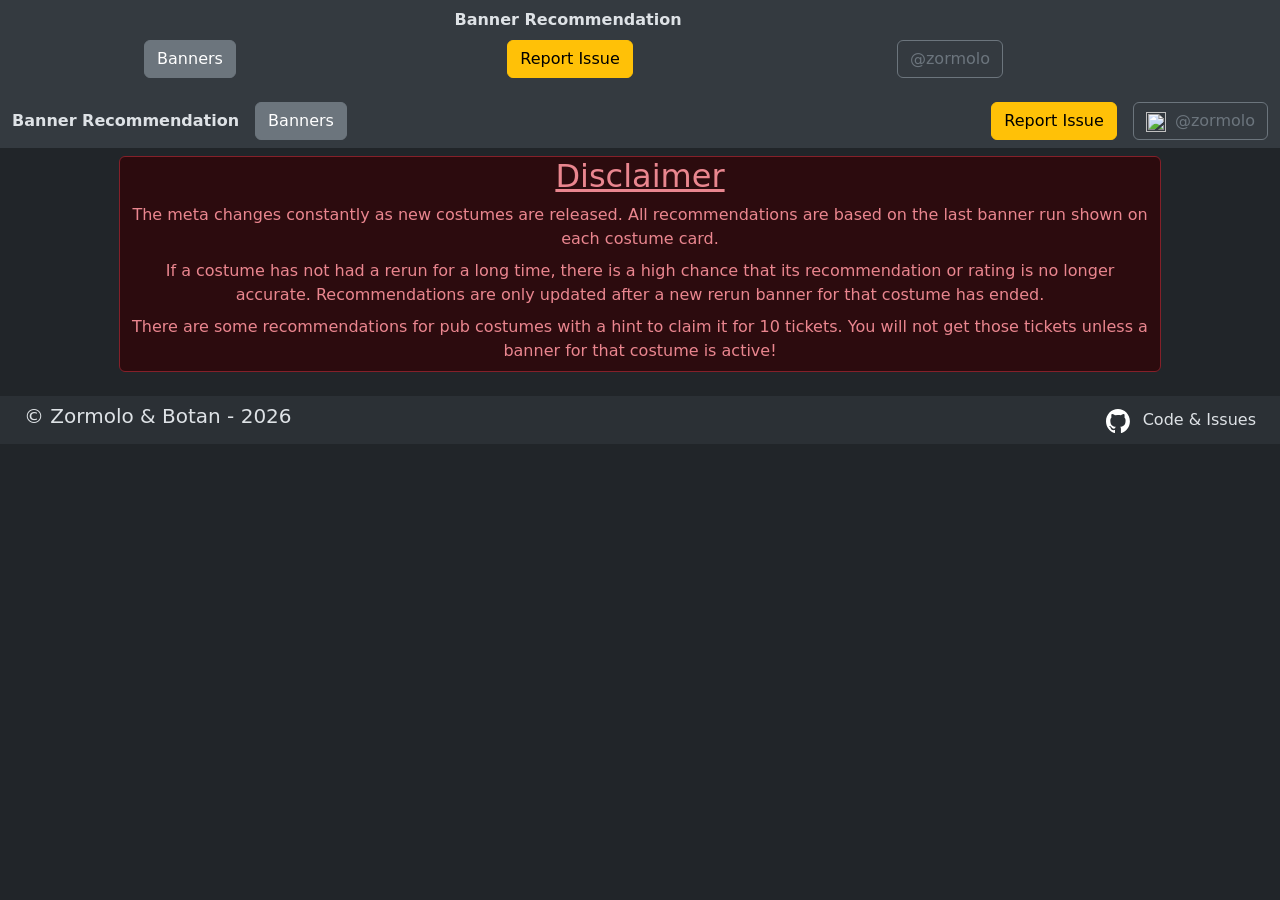
==== archive.html @ 7962ca21 "Standadized Roles, Added Badges for Displaying the roles on bannerCard / costumeCard" ====
<!DOCTYPE html>
<html lang="en" data-bs-theme="dark">
<head>
  <meta charset="UTF-8">
  <meta name="viewport" content="width=device-width, initial-scale=1.0">
  <meta name="description" content="A Site about Banner Recommendations for the Game: Brown Dust 2. Made by Zormolo & Botan">

  <link rel="icon" type="image/x-icon" href="./public/images/favicon/favicon.ico">
  <link rel="icon" type="image/png" sizes="16x16" href="./public/images/favicon/favicon-16x16.png">
  <link rel="icon" type="image/png" sizes="32x32" href="./public/images/favicon/favicon-32x32.png">
  <link rel="apple-touch-icon" sizes="180x180" href="./public/images/favicon/apple-touch-icon.png">
  <link rel="icon" type="image/png" sizes="192x192" href="./public/images/favicon/android-chrome-192x192.png">
  <link rel="icon" type="image/png" sizes="512x512" href="./public/images/favicon/android-chrome-512x512.png">

  <meta name="google-site-verification" content="iyQmtyQWnobFeqFgzh3pwhKETdWEKxUW23xHzJHVGwA" />
  <meta name="robots" content="index, follow">
  <meta name="googlebot" content="index, follow">

  <link rel="preload" href="./public/js/generateArchive.js" crossorigin="anonymous" as="script">
  <link rel="preload" href="https://cdn.jsdelivr.net/npm/bootstrap@5.3.8/dist/css/bootstrap.min.css" integrity="sha384-sRIl4kxILFvY47J16cr9ZwB07vP4J8+LH7qKQnuqkuIAvNWLzeN8tE5YBujZqJLB" crossorigin="anonymous" as="style">
  <link rel="preload" href="./public/css/custom.css" crossorigin="anonymous" as="style">
  <link rel="preload" href="https://cdn.jsdelivr.net/npm/bootstrap@5.3.8/dist/js/bootstrap.bundle.min.js" integrity="sha384-FKyoEForCGlyvwx9Hj09JcYn3nv7wiPVlz7YYwJrWVcXK/BmnVDxM+D2scQbITxI" crossorigin="anonymous" as="script">

  <link rel="stylesheet" href="https://cdn.jsdelivr.net/npm/bootstrap@5.3.8/dist/css/bootstrap.min.css" integrity="sha384-sRIl4kxILFvY47J16cr9ZwB07vP4J8+LH7qKQnuqkuIAvNWLzeN8tE5YBujZqJLB" crossorigin="anonymous">
  <link rel="stylesheet" href="./public/css/custom.css" crossorigin="anonymous">
  <title>Brown Dust 2 - Banner Recommendation</title>
</head>
<body class="container-fluid">
    <header class="row small-header">
      <nav class="col navbar bg-body-secondary">
        <div class="container justify-content-center w-100 mx-0 px-0">
          <div class="row w-100 text-center pb-2 mx-0" >
            <div class="col pe-3"><b>Banner Recommendation</b></div>
          </div>
          <div class="row pb-2 w-100 mx-0">
            <div class="col-4 text-center">
              <a class="btn btn-secondary" href="/BD2-Banner-Recommendation/">Banners</a>
            </div>
            <div class="col-4 text-center">
              <a class="btn btn-warning text-truncate" href="https://github.com/Zormolo/BD2-Banner-Recommendation/issues/new" target="_blank">Report Issue</a>
            </div>
            <div class="col-4 text-center">
              <a class="btn btn-outline-secondary">@zormolo</a>
            </div>
          </div>
        </div>
      </nav>
  </header>
  <header class="row big-header">
    <nav class="navbar bg-body-secondary">
      <div class="container-fluid">

        <div class="d-flex flex-row align-items-center">
          <div class="pe-3"><b>Banner Recommendation</b></div>
          <div> <a class="btn btn-secondary" href="/BD2-Banner-Recommendation">Banners</a></div>
        </div>

        <ul class="navbar-nav flex-row gap-3">
          <li class="nav-item">
            <a class="btn btn-warning" href="https://github.com/Zormolo/BD2-Banner-Recommendation/issues/new" target="_blank">Report Issue</a>
          </li>
          <li class="nav-item d-flex align-items-center">
            <a class="btn btn-outline-secondary">
              <span class="pe-1">
                <img src="./public/images/discord.svg" width="20px" height="20px" alt="">
              </span>
              @zormolo
            </a
>         </li>
        </ul>

      </div>
    </nav>
  </header>

<main class="row">
    <div id="main-container" class="container-fluid pt-2">
      <div class="row pb-3">
        <div class="col-12 col-md-11 col-xl-10 mx-auto">
          <section class="container-fluid pb-2 border rounded bg-danger-subtle border-danger-subtle">

            <div class="row">
              <div class="col-2 d-flex justify-content-center mx-0 flex-grow-1 text-danger-emphasis">
                <h2><u>Disclaimer</u></h2>
              </div>
            </div>

            <div class="row">
              <div class="col-2 d-flex flex-column mx-0 flex-grow-1 text-center text-danger-emphasis">
                <div class="col">
                  The meta changes constantly as new costumes are released. All recommendations are based on the last banner run shown on each costume card.
                </div>
                <div class="col pt-2">
                  If a costume has not had a rerun for a long time, there is a high chance that its recommendation or rating is no longer accurate. Recommendations are only updated after a new rerun banner for that costume has ended.
                </div>
                <div class="col pt-2">
                  There are some recommendations for pub costumes with a hint to claim it for 10 tickets. You will not get those tickets unless a banner for that costume is active!
                </div>
              </div>
            </div>

          </section>
        </div>
      </div>

      <template id="costumeCard">
        <section data-char-banner-card class="row pt-2">
          <div class="col-11 mx-auto bg-body-tertiary rounded">
            <div class="row h-100 py-2">

              <div class="col-12 col-md-4 col-xl-2 pe-2 borderless border-end">
                <div class="w-100 h-100 d-flex justify-content-center">
                  <picture class="my-auto">
                    <source data-costume-image-avif class="costumeSize" type="image/avif" />
                    <img data-costume-image class="costumeSize" loading="lazy">
                  </picture>
                </div>
              </div>

              <div class="col d-flex flex-column">
                <div class="row border-bottom mx-1 pb-2 pt-4 pt-md-0  border-2">
                  <div data-banner-name class="col d-flex justify-content-center">
                  </div>
                </div>

                <div class="row pt-2">
                  <div class="col">
                    <div class="container-fluid">
                      <ul class="nav nav-pills gap-1" role="tablist">
                        <li class="nav-item">
                          <button class="nav-link active" data-basic-tab data-bs-toggle="tab" data-bs-target="#basic" type="button" role="tab">Basic Info</button>
                        </li>
                        <li class="nav-item">
                          <button class="nav-link" data-pac-tab data-bs-toggle="tab" data-bs-target="#pac" type="button" role="tab">Pros & Cons</button>
                        </li>
                        <li class="nav-item">
                          <button class="nav-link" data-mode-tab data-bs-toggle="tab" data-bs-target="#mode" type="button" role="tab">Mode Rating</button>
                        </li>
                      </ul>
                    </div>
                  </div>
                </div>

                <div class="tab-content d-flex flex-grow-1">
                  <div class="container-fluid tab-pane fade show active" id="basic" role="tabpanel">
                    <div class="row h-100">

                      <div class="col-12 col-xl-4 col-xxl-4 pe-0 pt-3 pb-2 py-xl-0 d-flex align-items-center">
                        <div class="w-100">
                          <ul class="list-unstyled">
                            <li class="pb-1"><span data-role><b>Role - </b></span></li>
                            <li><span><b>Element - </b><img data-property loading="lazy" width="32px" height="32px"></span></li>
                            <li><span data-dmg-type><b class="text-light">Damage Type - </b></span></li>
                            <br>
                            <li><b>Last Banner:</b></li>
                            <li data-banner-periode class="text-danger"></li>
                          </ul>
                        </div>
                      </div>

                      <div class="col-12 col-xl-8 col-xxl-4 d-flex align-items-center">
                        <div class="container-fluid">
                          <div class="row pb-3">
                            <div class="col">
                              <h2>Breakpoints:</h2>
                            </div>
                          </div>
                          <div class="row w-100">
                            <div class="col">
                              <ul data-breakpoints class="list-group list-group-flush p-2 border border-3 rounded"></ul>
                            </div>
                          </div>
                        </div>

                      </div>

                      <div class="col-12 col-xl-12 col-xxl-4 pt-3 pt-xxl-0 d-flex align-items-center">
                        <div class="container-fluid">
                          <div class="row pb-3">
                            <div class="col">
                              <h2>Should you pull on this banner?</h2>
                            </div>
                          </div>
                          <div class="row">
                            <div class="col">
                              <p data-pull-rec></p>
                            </div>
                          </div>
                        </div>
                      </div>

                    </div>
                  </div>

                  <div class="container-fluid tab-pane fade" id="pac" role="tabpanel">
                    <div class="row h-100">

                      <div class="col-6 d-flex flex-column border-end border-2">
                        <div class="row pt-2">
                          <h3 class="text-success">Pros</h3>
                        </div>
                        <div class="row flex-grow-1">
                          <div class="col">
                            <ul data-pros class="list-group"></ul>
                          </div>
                        </div>
                      </div>

                      <div class="col-6 d-flex flex-column">
                        <div class="row pt-2">
                          <h3 class="text-danger">Cons</h3>
                        </div>
                        <div class="row flex-grow-1">
                          <div class="col">
                            <ul data-cons class="list-group"></ul>
                          </div>
                        </div>

                      </div>

                    </div>
                  </div>

                  <div class="container-fluid tab-pane fade" id="mode" role="tabpanel">
                    <div class="row h-100">
                      <div class="col pt-4">
                        <div class="container-fluid py-2 text-center">

                          <div class="row pb-2 border-bottom border-3">
                            <div class="col-4"><b>Fiend Hunter [FH]</b></div>
                            <div class="col-4"><b>Guild Raid [GR]</b></div>
                            <div class="col-4"><b>Last Night [LN]</b></div>
                          </div>
                          <div class="row pb-3">
                            <div data-fh class="col-4"></div>
                            <div data-gr class="col-4"></div>
                            <div data-ln class="col-4"></div>
                          </div>
                          <div class="row py-2 border-bottom border-3">
                            <div class="col-4"><b>Tower of Salvation [TOS]</b></div>
                            <div class="col-4"><b>Mirror War [MW]</b></div>
                            <div class="col-4"><b>Golden Colloseum [GC]</b></div>
                          </div>
                          <div class="row pb-3">
                            <div data-tos class="col-4"></div>
                            <div data-mw class="col-4"></div>
                            <div data-gc class="col-4"></div>
                          </div>
                          <div class="row pb-2 border-bottom border-3 justify-content-center">
                            <div class="col-6"><b>General / Event Challanges</b></div>
                          </div>
                          <div class="row justify-content-center">
                            <div data-gen class="col-6"></div>
                          </div>

                        </div>
                      </div>
                    </div>
                  </div>
                </div>

              </div>

            </div>
          </div>
        </section>
      </template>

    </div>
  </main>


  <footer class="row bg-body-tertiary">
    <div class="container-fluid">
      <nav class="navbar">
        <div class="container-fluid">
          <h5>&copy; Zormolo & Botan - <script>document.write( new Date().getFullYear() )</script></h3>
          <a href="https://github.com/Zormolo/BD2-Banner-Recommendation" class="nav-link">
            <img src="./public/images/github-mark-white.svg" width="24px" height="24px" alt="">
            <span class="ps-2">Code & Issues</span>
          </a>
        </div>
      </nav>
    </div>
  </footer>

  <script src="./public/js/generateArchive.js" crossorigin="anonymous"></script>
  <script src="https://cdn.jsdelivr.net/npm/bootstrap@5.3.8/dist/js/bootstrap.bundle.min.js" integrity="sha384-FKyoEForCGlyvwx9Hj09JcYn3nv7wiPVlz7YYwJrWVcXK/BmnVDxM+D2scQbITxI" crossorigin="anonymous"></script>
</body>
</html>
---- public/css/custom.css ----
.costumeSize {
  max-height: 400px;
  max-width: 100%;
}

#main-container:last-child {
  padding-bottom: 0.5rem;
}

header {
  position: sticky;
  top: 0;
  z-index: 100;
}

.arrowHide > div:last-child > span {
  display: none;
}

section {
  scroll-margin-top: 3rem;
}

.nav-pills .nav-link {
  color: var(--text-color);
  border: 1px solid var(--bs-gray);
}

.nav-pills .nav-link.active, .nav-pills .nav-link.active:hover {
  background: var(--bs-dark-bg-subtle);
  cursor: default;
}

.nav-link:hover {
  background-color: var(--bs-dark);
}

.navbar select {
  cursor: pointer;
}

.navbar select:focus {
  box-shadow: none;
}

.text-magic {
  color: #c994fd;
}

.text-physical {
  color: #dcc27a;
}

.text-ur {
  background: linear-gradient( 165deg,#FF55FF 0%, #B660FC 25%, #85E1FE 50%, #66F4A3 75%, #FFFF66 95% );
  background-clip: text;
  color: transparent;
}

.text-sr {
  background: linear-gradient( 180deg,#F3B7FE 0%, #CDACFF 25%, #C184FE 70% );
  background-clip: text;
  color: transparent;
}

.text-r {
  background: linear-gradient( 180deg,#73B8FE 50%, #5F9EFE 70% );
  background-clip: text;
  color: transparent;
}

.text-n {
  background: linear-gradient( 180deg,#CECECE 50%, #A3A3A3 70% );
  background-clip: text;
  color: transparent;
}

@media (max-width: 768px) {
  .borderless {
    border-width: 0 !important;
  }
}

@media (max-width: 576px) {
  .navbar select {
    max-width: 16rem;
  }
}

@media (max-width: 490px) {
  .navbar select {
    max-width: 13rem;
  }
}

@media (max-width: 440px) {
  .navbar select {
    max-width: 11rem;
  }
}

@media (max-width: 405px) {
  .navbar select {
    max-width: 9rem;
  }
}
---- public/css/custom.css ----
.costumeSize {
  max-height: 400px;
  max-width: 100%;
}

#main-container:last-child {
  padding-bottom: 0.5rem;
}

header {
  position: sticky;
  top: 0;
  z-index: 100;
}

.arrowHide > div:last-child > span {
  display: none;
}

section {
  scroll-margin-top: 3rem;
}

.nav-pills .nav-link {
  color: var(--text-color);
  border: 1px solid var(--bs-gray);
}

.nav-pills .nav-link.active, .nav-pills .nav-link.active:hover {
  background: var(--bs-dark-bg-subtle);
  cursor: default;
}

.nav-link:hover {
  background-color: var(--bs-dark);
}

.navbar select {
  cursor: pointer;
}

.navbar select:focus {
  box-shadow: none;
}

.text-magic {
  color: #c994fd;
}

.text-physical {
  color: #dcc27a;
}

.text-ur {
  background: linear-gradient( 165deg,#FF55FF 0%, #B660FC 25%, #85E1FE 50%, #66F4A3 75%, #FFFF66 95% );
  background-clip: text;
  color: transparent;
}

.text-sr {
  background: linear-gradient( 180deg,#F3B7FE 0%, #CDACFF 25%, #C184FE 70% );
  background-clip: text;
  color: transparent;
}

.text-r {
  background: linear-gradient( 180deg,#73B8FE 50%, #5F9EFE 70% );
  background-clip: text;
  color: transparent;
}

.text-n {
  background: linear-gradient( 180deg,#CECECE 50%, #A3A3A3 70% );
  background-clip: text;
  color: transparent;
}

@media (max-width: 768px) {
  .borderless {
    border-width: 0 !important;
  }
}

@media (max-width: 576px) {
  .navbar select {
    max-width: 16rem;
  }
}

@media (max-width: 490px) {
  .navbar select {
    max-width: 13rem;
  }
}

@media (max-width: 440px) {
  .navbar select {
    max-width: 11rem;
  }
}

@media (max-width: 405px) {
  .navbar select {
    max-width: 9rem;
  }
}
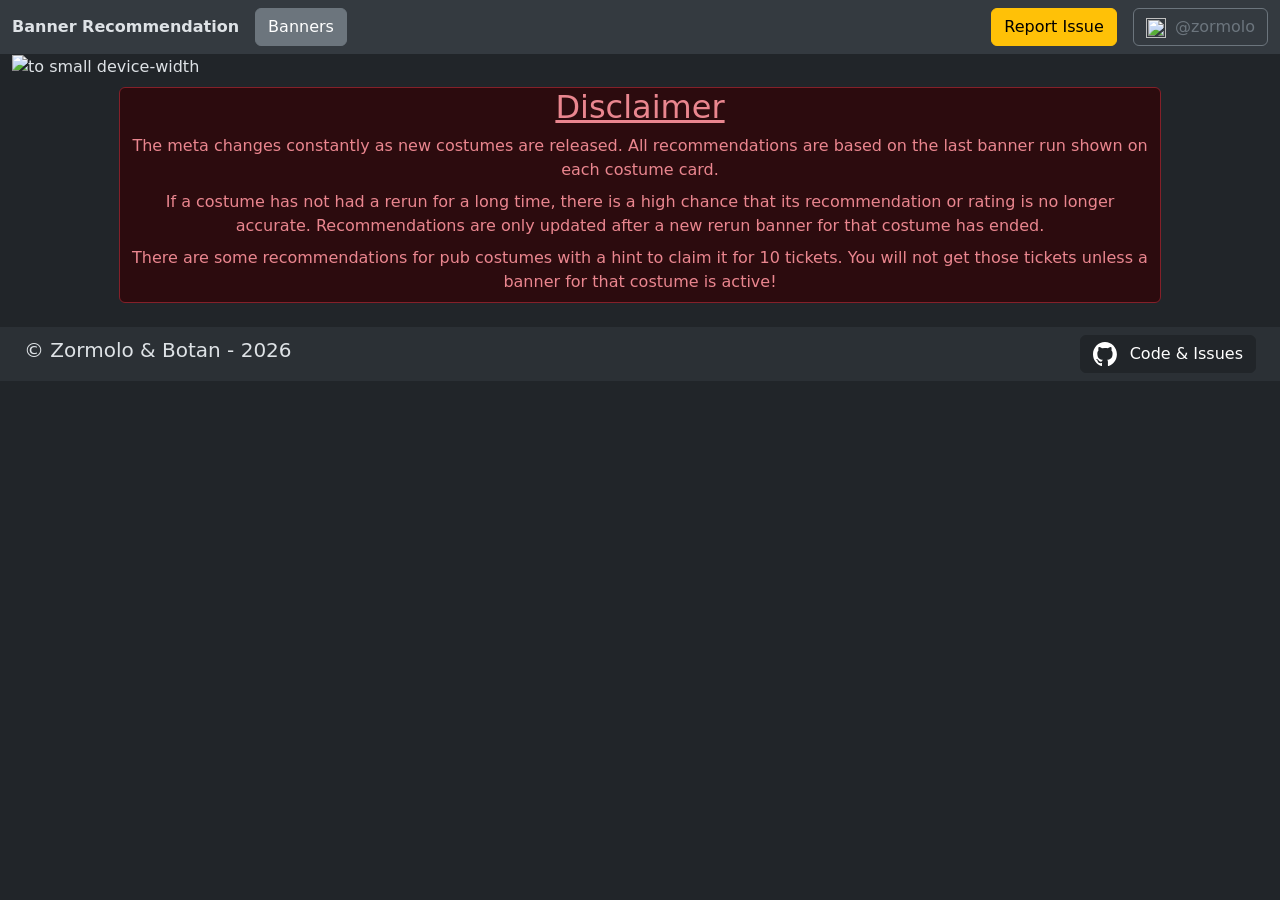
==== commit 9d947490: "adjusted colmuns on large devices for basic info tab" ====
--- a/archive.html
+++ b/archive.html
@@ -26,25 +26,25 @@
   <title>Brown Dust 2 - Banner Recommendation</title>
 </head>
 <body class="container-fluid">
-    <header class="row small-header">
-      <nav class="col navbar bg-body-secondary">
-        <div class="container justify-content-center w-100 mx-0 px-0">
-          <div class="row w-100 text-center pb-2 mx-0" >
-            <div class="col pe-3"><b>Banner Recommendation</b></div>
-          </div>
-          <div class="row pb-2 w-100 mx-0">
-            <div class="col-4 text-center">
-              <a class="btn btn-secondary" href="/BD2-Banner-Recommendation/">Banners</a>
-            </div>
-            <div class="col-4 text-center">
-              <a class="btn btn-warning text-truncate" href="https://github.com/Zormolo/BD2-Banner-Recommendation/issues/new" target="_blank">Report Issue</a>
-            </div>
-            <div class="col-4 text-center">
-              <a class="btn btn-outline-secondary">@zormolo</a>
-            </div>
-          </div>
-        </div>
-      </nav>
+  <header class="row small-header">
+    <nav class="col navbar bg-body-secondary">
+      <div class="container justify-content-center w-100 mx-0 px-0">
+        <div class="row w-100 text-center pb-2 mx-0" >
+          <div class="col pe-3"><b>Banner Recommendation</b></div>
+        </div>
+        <div class="row header-btn-rotation align-items-center pb-2 w-100 mx-0">
+          <div class="col-8 col-sm-4 text-center">
+            <a class="btn btn-secondary w-100" href="/BD2-Banner-Recommendation/">Banners</a>
+          </div>
+          <div class="col-8 col-sm-4 text-center">
+            <a class="btn btn-warning w-100 text-truncate" href="https://github.com/Zormolo/BD2-Banner-Recommendation/issues/new" target="_blank">Report Issue</a>
+          </div>
+          <div class="col-8 col-sm-4 text-center">
+            <a class="btn btn-outline-secondary w-100 text-truncate" title="@zormolo">@zormolo</a>
+          </div>
+        </div>
+      </div>
+    </nav>
   </header>
   <header class="row big-header">
     <nav class="navbar bg-body-secondary">
@@ -73,7 +73,14 @@
     </nav>
   </header>
 
-<main class="row">
+  <main class="row">
+    <div class="to-small">
+      <picture>
+        <source class="costumeSize" type="image/avif" srcset="./public/images/avif/to-small.avif">
+        <img class="costumeSize" loading="lazy" src="./public/images/to-small.png" alt="to small device-width" title="to small device-width">
+      </picture>
+    </div>
+
     <div id="main-container" class="container-fluid pt-2">
       <div class="row pb-3">
         <div class="col-12 col-md-11 col-xl-10 mx-auto">
@@ -123,17 +130,17 @@
                   </div>
                 </div>
 
-                <div class="row pt-2">
-                  <div class="col">
+                <div class="row py-2">
+                  <div class="col no-px">
                     <div class="container-fluid">
                       <ul class="nav nav-pills gap-1" role="tablist">
-                        <li class="nav-item">
+                        <li class="nav-item tablist-entry">
                           <button class="nav-link active" data-basic-tab data-bs-toggle="tab" data-bs-target="#basic" type="button" role="tab">Basic Info</button>
                         </li>
-                        <li class="nav-item">
+                        <li class="nav-item tablist-entry">
                           <button class="nav-link" data-pac-tab data-bs-toggle="tab" data-bs-target="#pac" type="button" role="tab">Pros & Cons</button>
                         </li>
-                        <li class="nav-item">
+                        <li class="nav-item tablist-entry">
                           <button class="nav-link" data-mode-tab data-bs-toggle="tab" data-bs-target="#mode" type="button" role="tab">Mode Rating</button>
                         </li>
                       </ul>
@@ -145,12 +152,12 @@
                   <div class="container-fluid tab-pane fade show active" id="basic" role="tabpanel">
                     <div class="row h-100">
 
-                      <div class="col-12 col-xl-4 col-xxl-4 pe-0 pt-3 pb-2 py-xl-0 d-flex align-items-center">
+                      <div class="col-12 col-xl-4 col-xxl-auto pe-0 pe-xxl-5 pt-3 pb-2 py-xl-0 d-flex align-items-center">
                         <div class="w-100">
                           <ul class="list-unstyled">
                             <li class="pb-1"><span data-role><b>Role - </b></span></li>
                             <li><span><b>Element - </b><img data-property loading="lazy" width="32px" height="32px"></span></li>
-                            <li><span data-dmg-type><b class="text-light">Damage Type - </b></span></li>
+                            <li><b data-dmg-type><span class="text-light">Damage Type - </span></b></li>
                             <br>
                             <li><b>Last Banner:</b></li>
                             <li data-banner-periode class="text-danger"></li>
@@ -161,12 +168,12 @@
                       <div class="col-12 col-xl-8 col-xxl-4 d-flex align-items-center">
                         <div class="container-fluid">
                           <div class="row pb-3">
-                            <div class="col">
+                            <div class="col px-0">
                               <h2>Breakpoints:</h2>
                             </div>
                           </div>
                           <div class="row w-100">
-                            <div class="col">
+                            <div class="col px-0">
                               <ul data-breakpoints class="list-group list-group-flush p-2 border border-3 rounded"></ul>
                             </div>
                           </div>
@@ -174,15 +181,15 @@
 
                       </div>
 
-                      <div class="col-12 col-xl-12 col-xxl-4 pt-3 pt-xxl-0 d-flex align-items-center">
+                      <div class="col-12 col-xl-12 col-xxl pt-3 pt-xxl-0 d-flex align-items-center">
                         <div class="container-fluid">
                           <div class="row pb-3">
-                            <div class="col">
+                            <div class="col px-0">
                               <h2>Should you pull on this banner?</h2>
                             </div>
                           </div>
                           <div class="row">
-                            <div class="col">
+                            <div class="col px-0">
                               <p data-pull-rec></p>
                             </div>
                           </div>
@@ -247,7 +254,7 @@
                             <div data-gc class="col-4"></div>
                           </div>
                           <div class="row pb-2 border-bottom border-3 justify-content-center">
-                            <div class="col-6"><b>General / Event Challanges</b></div>
+                            <div class="col text-center"><b>General / Event Challanges</b></div>
                           </div>
                           <div class="row justify-content-center">
                             <div data-gen class="col-6"></div>
@@ -268,14 +275,13 @@
 
     </div>
   </main>
-
 
   <footer class="row bg-body-tertiary">
     <div class="container-fluid">
       <nav class="navbar">
         <div class="container-fluid">
           <h5>&copy; Zormolo & Botan - <script>document.write( new Date().getFullYear() )</script></h3>
-          <a href="https://github.com/Zormolo/BD2-Banner-Recommendation" class="nav-link">
+          <a href="https://github.com/Zormolo/BD2-Banner-Recommendation" class="btn btn-dark">
             <img src="./public/images/github-mark-white.svg" width="24px" height="24px" alt="">
             <span class="ps-2">Code & Issues</span>
           </a>
--- a/public/css/custom.css
+++ b/public/css/custom.css
@@ -75,32 +75,63 @@
   color: transparent;
 }
 
-@media (max-width: 768px) {
-  .borderless {
-    border-width: 0 !important;
+.text-teal {
+  color: var( --bs-teal );
+}
+
+.small-header {
+    display: none;
+  }
+
+.big-header {
+  display: flex;
+}
+
+@media ( max-width: 414px ) {
+  .tablist-entry .nav-link {
+    padding-left: 0.25rem;
+    padding-right: 0.25rem;
   }
 }
 
-@media (max-width: 576px) {
-  .navbar select {
-    max-width: 16rem;
+@media ( min-width: 415px ) and ( max-width: 450px ) {
+  .tablist-entry {
+    padding-left: 0.25rem;
+    padding-right: 0.25rem;
+  }
+
+  .tablist-entry .nav-link {
+    padding-left: 0.5rem;
+    padding-right: 0.5rem;
   }
 }
 
-@media (max-width: 490px) {
-  .navbar select {
-    max-width: 13rem;
+@media (max-width: 767px) {
+  .border-end.borderless {
+    border-right-width: 0 !important;
   }
 }
 
-@media (max-width: 440px) {
-  .navbar select {
-    max-width: 11rem;
+@media (max-width: 768px) {
+  .small-header {
+    display: flex;
+  }
+
+  .small-header .container {
+    max-width: 768px;
+  }
+
+  .small-header .btn {
+    min-width: 6rem;
+  }
+
+  .big-header {
+    display: none;
   }
 }
 
-@media (max-width: 405px) {
+@media ( min-width: 769px ) and ( max-width: 900px ) {
   .navbar select {
-    max-width: 9rem;
+    max-width: 10rem;
   }
 }
--- a/public/css/custom.css
+++ b/public/css/custom.css
@@ -75,32 +75,63 @@
   color: transparent;
 }
 
-@media (max-width: 768px) {
-  .borderless {
-    border-width: 0 !important;
+.text-teal {
+  color: var( --bs-teal );
+}
+
+.small-header {
+    display: none;
+  }
+
+.big-header {
+  display: flex;
+}
+
+@media ( max-width: 414px ) {
+  .tablist-entry .nav-link {
+    padding-left: 0.25rem;
+    padding-right: 0.25rem;
   }
 }
 
-@media (max-width: 576px) {
-  .navbar select {
-    max-width: 16rem;
+@media ( min-width: 415px ) and ( max-width: 450px ) {
+  .tablist-entry {
+    padding-left: 0.25rem;
+    padding-right: 0.25rem;
+  }
+
+  .tablist-entry .nav-link {
+    padding-left: 0.5rem;
+    padding-right: 0.5rem;
   }
 }
 
-@media (max-width: 490px) {
-  .navbar select {
-    max-width: 13rem;
+@media (max-width: 767px) {
+  .border-end.borderless {
+    border-right-width: 0 !important;
   }
 }
 
-@media (max-width: 440px) {
-  .navbar select {
-    max-width: 11rem;
+@media (max-width: 768px) {
+  .small-header {
+    display: flex;
+  }
+
+  .small-header .container {
+    max-width: 768px;
+  }
+
+  .small-header .btn {
+    min-width: 6rem;
+  }
+
+  .big-header {
+    display: none;
   }
 }
 
-@media (max-width: 405px) {
+@media ( min-width: 769px ) and ( max-width: 900px ) {
   .navbar select {
-    max-width: 9rem;
+    max-width: 10rem;
   }
 }
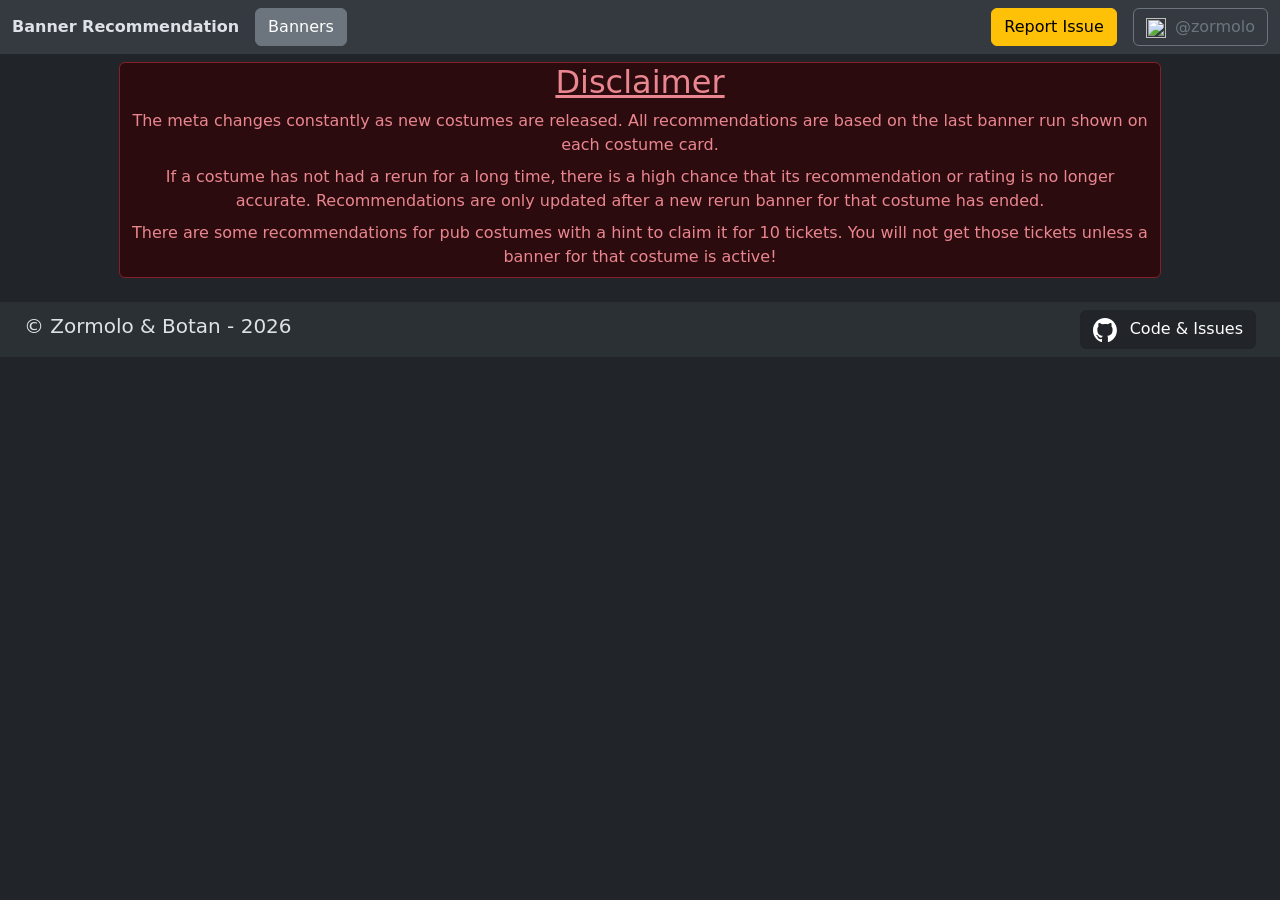
==== commit 04054db0: "standardized modeRatings in code, changed mode display for recs and archive" ====
--- a/archive.html
+++ b/archive.html
@@ -229,40 +229,50 @@
                   </div>
 
                   <div class="container-fluid tab-pane fade" id="mode" role="tabpanel">
-                    <div class="row h-100">
-                      <div class="col pt-4">
-                        <div class="container-fluid py-2 text-center">
-
-                          <div class="row pb-2 border-bottom border-3">
-                            <div class="col-4"><b>Fiend Hunter [FH]</b></div>
-                            <div class="col-4"><b>Guild Raid [GR]</b></div>
-                            <div class="col-4"><b>Last Night [LN]</b></div>
-                          </div>
-                          <div class="row pb-3">
-                            <div data-fh class="col-4"></div>
-                            <div data-gr class="col-4"></div>
-                            <div data-ln class="col-4"></div>
-                          </div>
-                          <div class="row py-2 border-bottom border-3">
-                            <div class="col-4"><b>Tower of Salvation [TOS]</b></div>
-                            <div class="col-4"><b>Mirror War [MW]</b></div>
-                            <div class="col-4"><b>Golden Colloseum [GC]</b></div>
-                          </div>
-                          <div class="row pb-3">
-                            <div data-tos class="col-4"></div>
-                            <div data-mw class="col-4"></div>
-                            <div data-gc class="col-4"></div>
-                          </div>
-                          <div class="row pb-2 border-bottom border-3 justify-content-center">
-                            <div class="col text-center"><b>General / Event Challanges</b></div>
-                          </div>
-                          <div class="row justify-content-center">
-                            <div data-gen class="col-6"></div>
-                          </div>
-
-                        </div>
+
+                    <div class="row w-100">
+                      <div class="col col-xl-8 mx-auto pt-4">
+                        <table class="table table-hover">
+                          <thead>
+                            <tr class="row border-3 border-top-0 border-start-0 border-end-0 text-center">
+                              <th class="col-6 border-3 border-top-0 border-start-0 border-bottom-0 pe-0">Mode</th>
+                              <th class="col-6 border-0">Rating</th>
+                            </tr>
+                          </thead>
+                          <tbody>
+                            <tr class="row border-1 border-top-0 border-start-0 border-end-0">
+                              <th class="col-6 border-3 border-top-0 border-start-0 border-bottom-0 pe-0">Fiend Hunter [FH]</th>
+                              <td data-fh class="col border-0"></td>
+                            </tr>
+                            <tr class="row border-1 border-top-0 border-start-0 border-end-0">
+                              <th class="col-6 border-3 border-top-0 border-start-0 border-bottom-0 pe-0">Guild Raid [GR]</th>
+                              <td data-gr class="col-6 border-0"></td>
+                            </tr>
+                            <tr class="row border-1 border-top-0 border-start-0 border-end-0">
+                              <th class="col-6 border-3 border-top-0 border-start-0 border-bottom-0 pe-0">Last Night [LN]</th>
+                              <td data-ln class="col-6 border-0"></td>
+                            </tr>
+                            <tr class="row border-1 border-top-0 border-start-0 border-end-0">
+                              <th class="col-6 border-3 border-top-0 border-start-0 border-bottom-0 pe-0">Tower of Salvation [TOS]</th>
+                              <td data-tos class="col-6 border-0"></td>
+                            </tr>
+                            <tr class="row border-1 border-top-0 border-start-0 border-end-0">
+                              <th class="col-6 border-3 border-top-0 border-start-0 border-bottom-0 pe-0">Mirror War [MW]</th>
+                              <td data-mw class="col-6 border-0"></td>
+                            </tr>
+                            <tr class="row border-1 border-top-0 border-start-0 border-end-0">
+                              <th class="col-6 border-3 border-top-0 border-start-0 border-bottom-0 pe-0">Golden Colloseum [GC]</th>
+                              <td data-gc class="col-6 border-0"></td>
+                            </tr>
+                            <tr class="row border-1 border-top-0 border-start-0 border-end-0">
+                              <th class="col-6 border-3 border-top-0 border-start-0 border-bottom-0 pe-0">General / Event Challanges</th>
+                              <td data-gen class="col-6 border-0"></td>
+                            </tr>
+                          </tbody>
+                        </table>
                       </div>
                     </div>
+
                   </div>
                 </div>
 
--- a/public/css/custom.css
+++ b/public/css/custom.css
@@ -3,11 +3,15 @@
   max-width: 100%;
 }
 
+#main-container {
+  display: none;
+}
+
 #main-container:last-child {
   padding-bottom: 0.5rem;
 }
 
-header {
+.sticky-header {
   position: sticky;
   top: 0;
   z-index: 100;
@@ -75,6 +79,26 @@
   color: transparent;
 }
 
+th {
+  border-color: var( --bs-table-border-color );
+}
+
+.bg-ur {
+  background: linear-gradient( 165deg,#FF55FF 0%, #B660FC 25%, #85E1FE 50%, #66F4A3 75%, #FFFF66 95% );
+}
+
+.bg-sr {
+  background: linear-gradient( 180deg,#F3B7FE 0%, #CDACFF 25%, #C184FE 70% );
+}
+
+.bg-r {
+  background: linear-gradient( 180deg,#73B8FE 50%, #5F9EFE 70% );
+}
+
+.bg-n {
+  background: linear-gradient( 180deg,#CECECE 50%, #A3A3A3 70% );
+}
+
 .text-teal {
   color: var( --bs-teal );
 }
@@ -85,6 +109,33 @@
 
 .big-header {
   display: flex;
+}
+
+.burger-icon {
+  width: 32px;
+}
+
+.ratingColorBox {
+  display: block;
+  width: 1rem;
+  height: 1rem;
+  margin-right: 0.25rem;
+}
+
+@media ( min-width: 350px ) {
+  #main-container {
+    display: inline;
+  }
+  .to-small {
+    display: none;
+  }
+}
+
+@media ( max-width: 370px ) {
+  .no-px {
+    padding-left: 0.25rem;
+    padding-right: 0;
+  }
 }
 
 @media ( max-width: 414px ) {
@@ -106,6 +157,24 @@
   }
 }
 
+@media ( max-width: 469px ) {
+  .header-btn-rotation {
+    flex-direction: column;
+    gap: 0.5rem;
+  }
+}
+
+@media ( min-width: 470px ) {
+  .header-btn-rotation {
+    flex-direction: row;
+  }
+
+  .header-btn-rotation .col-sm-4 {
+    flex: 0 0 auto;
+    width: 33.33333333%;
+  }
+}
+
 @media (max-width: 767px) {
   .border-end.borderless {
     border-right-width: 0 !important;
@@ -121,10 +190,6 @@
     max-width: 768px;
   }
 
-  .small-header .btn {
-    min-width: 6rem;
-  }
-
   .big-header {
     display: none;
   }
--- a/public/css/custom.css
+++ b/public/css/custom.css
@@ -3,11 +3,15 @@
   max-width: 100%;
 }
 
+#main-container {
+  display: none;
+}
+
 #main-container:last-child {
   padding-bottom: 0.5rem;
 }
 
-header {
+.sticky-header {
   position: sticky;
   top: 0;
   z-index: 100;
@@ -75,6 +79,26 @@
   color: transparent;
 }
 
+th {
+  border-color: var( --bs-table-border-color );
+}
+
+.bg-ur {
+  background: linear-gradient( 165deg,#FF55FF 0%, #B660FC 25%, #85E1FE 50%, #66F4A3 75%, #FFFF66 95% );
+}
+
+.bg-sr {
+  background: linear-gradient( 180deg,#F3B7FE 0%, #CDACFF 25%, #C184FE 70% );
+}
+
+.bg-r {
+  background: linear-gradient( 180deg,#73B8FE 50%, #5F9EFE 70% );
+}
+
+.bg-n {
+  background: linear-gradient( 180deg,#CECECE 50%, #A3A3A3 70% );
+}
+
 .text-teal {
   color: var( --bs-teal );
 }
@@ -85,6 +109,33 @@
 
 .big-header {
   display: flex;
+}
+
+.burger-icon {
+  width: 32px;
+}
+
+.ratingColorBox {
+  display: block;
+  width: 1rem;
+  height: 1rem;
+  margin-right: 0.25rem;
+}
+
+@media ( min-width: 350px ) {
+  #main-container {
+    display: inline;
+  }
+  .to-small {
+    display: none;
+  }
+}
+
+@media ( max-width: 370px ) {
+  .no-px {
+    padding-left: 0.25rem;
+    padding-right: 0;
+  }
 }
 
 @media ( max-width: 414px ) {
@@ -106,6 +157,24 @@
   }
 }
 
+@media ( max-width: 469px ) {
+  .header-btn-rotation {
+    flex-direction: column;
+    gap: 0.5rem;
+  }
+}
+
+@media ( min-width: 470px ) {
+  .header-btn-rotation {
+    flex-direction: row;
+  }
+
+  .header-btn-rotation .col-sm-4 {
+    flex: 0 0 auto;
+    width: 33.33333333%;
+  }
+}
+
 @media (max-width: 767px) {
   .border-end.borderless {
     border-right-width: 0 !important;
@@ -121,10 +190,6 @@
     max-width: 768px;
   }
 
-  .small-header .btn {
-    min-width: 6rem;
-  }
-
   .big-header {
     display: none;
   }
